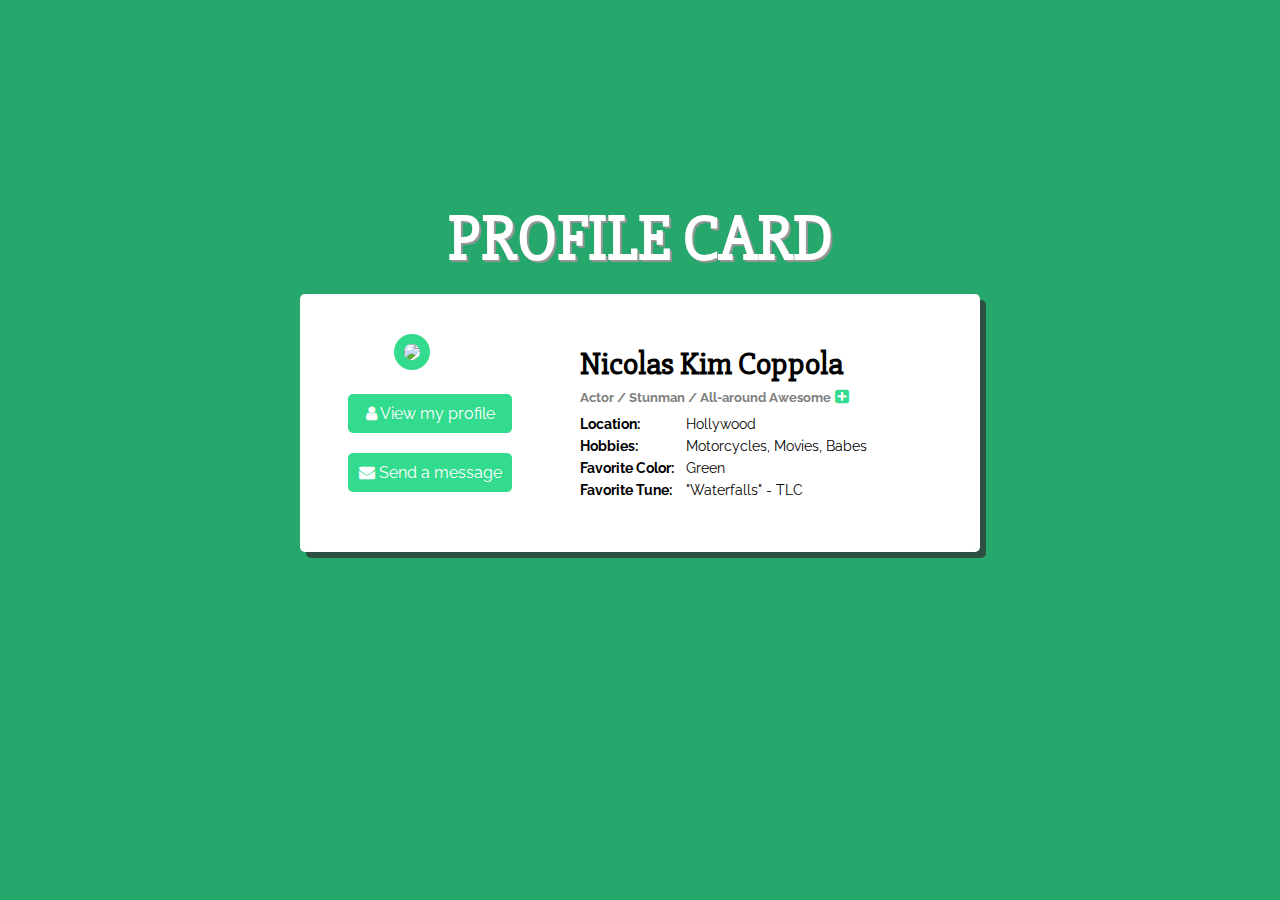
==== index.html @ f9eb34cb "initial commit" ====
<!DOCTYPE html>
<html lang="en">
<head>
  <meta charset="UTF-8">
  <title>Profile Card</title>
  <link rel="stylesheet" href="style.css">

  <!--Font Awesome Load-In -->
  <link href="http://maxcdn.bootstrapcdn.com/font-awesome/4.2.0/css/font-awesome.min.css" rel="stylesheet">
</head>
<body>
  <div class="profile-card-wrapper">
    <h1>Profile Card</h1>
    <div class="profile-card">
      <div class="img-wrapper">
        <a href="http://en.wikipedia.org/wiki/Nicolas_Cage"><img class="profile-pic" src="http://placecage.com/140/140" /></a>
        <a class="button grow" href="http://en.wikipedia.org/wiki/Nicolas_Cage">
          <i class="fa fa-user"> </i> View my profile </a>
        <a class="button grow" href="mailto:nickcage@hotmail.com">
          <i class="fa fa-envelope"> </i> Send a message </a>
      </div>
      <div class="text-wrapper">
        <h3 class="name">Nicolas Kim Coppola</h3>
        <h5 class="title">Actor / Stunman / All-around Awesome</h5> <a href="#"> <i class="fa fa-plus-square"> </i></a>
        <div class="profile-info clearfix">
          <ul class="attributes">
            <li>Location:</li>
            <li>Hobbies:</li>
            <li>Favorite Color:</li>
            <li>Favorite Tune:</li>
          </ul>
          <ul class="values">
            <li>Hollywood</li>
            <li>Motorcycles, Movies, Babes</li>
            <li>Green</li>
            <li>"Waterfalls" - TLC</li>
          </ul>
        </div>
      </div>
        <!--       <div class="social">
          <ul>
            <li>
              <p>2</p>
              <p>Followers</p>
            </li>
            <li>
              <p>23</p>
              <p>Following</p>
            </li>
            <li>
              <p>99</p>
              <p>Posts</p>
            </li>
          </ul>
        </div> -->
    </div>
  </div>
</body>
</html>
---- style.css ----
/*Font Import*/
@import url(http://fonts.googleapis.com/css?family=Slabo+27px);
@import url(http://fonts.googleapis.com/css?family=Raleway:400,700,200);


body {
  padding:0;
  margin:0;
  background-color: #26A86D;
  text-align:center;
  font-family:'Raleway', serif;
}

p {
}

a {
  text-decoration:none;
  color:#32DB8E;
  transition:color .7s ease-in-out;
}


a.fa :hover {
  color:#26A86D;
}

ul {
  padding:0;
  margin:0;
  list-style-type:none;
}

h1, h2, h3, h4, h5, h6 {
  font-family:'Slabo 27px';
}

h3 {
  margin-bottom:4px;
  margin-top:10px;
}

h5 {
  font-family:'Raleway', serif;
  color:grey;
  margin:0;
  display:inline;
}


h1 {
  font-size:4em;
  text-transform:uppercase;
  color:white;
  text-shadow: 2px 2px 0px rgba(150, 150, 150, 1);
  margin-top:16px;
  margin-bottom:16px;
}

h3.name {
  font-size:2em;
}


.profile-card {
  margin:0 auto;
  width:600px;
  background-color:white;
  border-radius:5px;
  padding:40px;
  -webkit-box-shadow: 10px 10px 0px 0px rgba(50, 50, 50, 0.5);
  -moz-box-shadow:    6px 6px 0px 0px rgba(50, 50, 50, 0.75);
  box-shadow:         6px 6px 0px 0px rgba(50, 50, 50, 0.75);
  overflow:auto;
}


/***** Wrappers *****/
.profile-card-wrapper {
  margin:0 auto;
  margin-top:200px;
}

.img-wrapper, .text-wrapper {
  float:left;
  display:inline-block;
}

.img-wrapper {
  width:30%;
}
.text-wrapper{
  width:50%;
  text-align:left;
  padding-left:60px;
}
/***** END Wrappers *****/



/**** Left side, images and buttons ****/
.img-wrapper a {
  display:block;
  width:80%;
}

img.profile-pic {
  border-radius:100%;
  border:10px solid #32DB8E;
  transition:border-color .8s ease-in-out;
  transition:opacity .8s ease-in-out;
  margin:0 auto;
  margin-bottom:20px;
}
img.profile-pic:hover {
  opacity:.8;
  border-color:#26A86D;
}

.button {
  background-color:#32DB8E;
  padding:10px;
  color:white;
  border-radius:5px;
  margin:0 auto;
  margin-bottom:20px;
}

.button:hover {
  -webkit-box-shadow: 3px 3px 0px 0px rgba(50, 50, 50, 0.75);
  -moz-box-shadow:    3px 3px 0px 0px rgba(50, 50, 50, 0.75);
  box-shadow:         3px 3px 0px 0px rgba(50, 50, 50, 0.75);
}
/**** END Left side, images and buttons ****/


/**** Right side, profile text ****/
.profile-info {
  margin-top:10px;
  overflow:hidden;
}

.profile-info ul li {
  margin-bottom:6px;
}

.attributes, .values {
  font-size:14px;;
  float:left;
}


.attributes {
  font-family: 'Raleway', serif;
  font-weight:700;
  width:32%;
  text-align:left;
}

.values {
  width:62%;
  padding-left:10px;
}


/**** END Right side, profile text ****/

.social {
  display:block;
  width:100%;
}


/*ANIMATION STUFF*/
@-webkit-keyframes grow-shrink {
  0%,100% {transform:scale(1);}
  50% {transform:scale(1.2);}
}

@-moz-keyframes grow-shrink {
  0%,100% { font-size:2em; }
  33% { font-size:2.2em;}
  66% { font-size:2.5em;}
  100% { font-size:2.2em;}
}
@-o-keyframes grow-shrink {
  0%,100% { font-size:2em; }
  33% { font-size:2.2em;}
  66% { font-size:2.5em;}
  100% { font-size:2.2em;}
}
@keyframes grow-shrink {
  0%,100% { font-size:2em; }
  33% { font-size:2.2em;}
  66% { font-size:2.5em;}
  100% { font-size:2.2em;}
}

.grow { transition: all .2s ease-in-out; }
.grow:hover { transform: scale(1.1); }
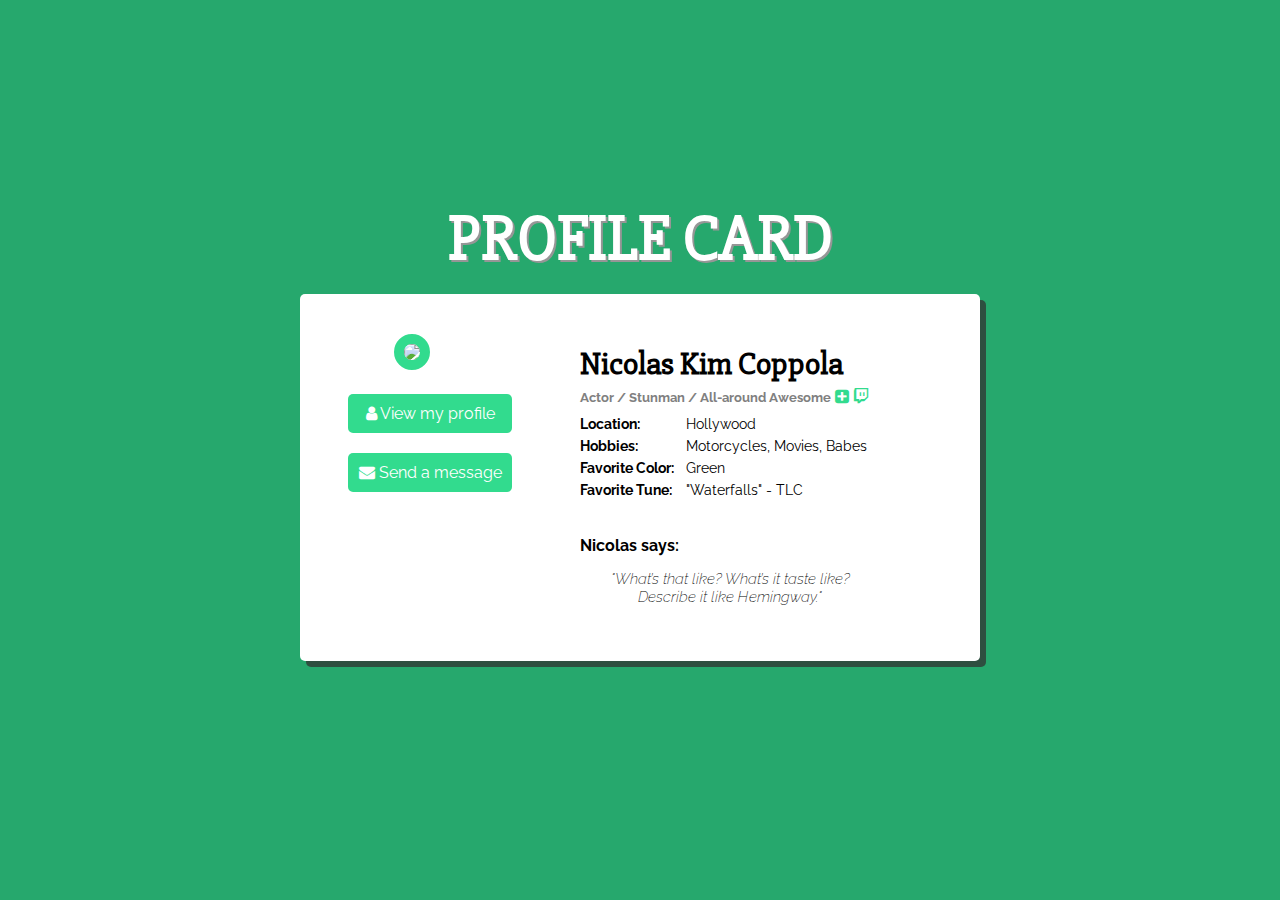
==== commit c8aa0b40: "created second with a vertical layout and bounch animation" ====
--- a/index.html
+++ b/index.html
@@ -13,7 +13,7 @@
     <h1>Profile Card</h1>
     <div class="profile-card">
       <div class="img-wrapper">
-        <a href="http://en.wikipedia.org/wiki/Nicolas_Cage"><img class="profile-pic" src="http://placecage.com/140/140" /></a>
+        <a href="http://en.wikipedia.org/wiki/Nicolas_Cage"><img class="profile-pic" src="http://placecage.com/160/160" /></a>
         <a class="button grow" href="http://en.wikipedia.org/wiki/Nicolas_Cage">
           <i class="fa fa-user"> </i> View my profile </a>
         <a class="button grow" href="mailto:nickcage@hotmail.com">
@@ -21,8 +21,9 @@
       </div>
       <div class="text-wrapper">
         <h3 class="name">Nicolas Kim Coppola</h3>
-        <h5 class="title">Actor / Stunman / All-around Awesome</h5> <a href="#"> <i class="fa fa-plus-square"> </i></a>
-        <div class="profile-info clearfix">
+        <h5 class="title">Actor / Stunman / All-around Awesome</h5>
+        <span class="buttons-under-name"><a href="#"> <i class="fa fa-plus-square"> </i></a> <a href="#"><i class="fa fa-twitch"></i></a></span>
+        <div class="profile-info">
           <ul class="attributes">
             <li>Location:</li>
             <li>Hobbies:</li>
@@ -35,6 +36,12 @@
             <li>Green</li>
             <li>"Waterfalls" - TLC</li>
           </ul>
+        </div>
+        <div class="status">
+          <h4 class="status-label">Nicolas says:</h5>
+          <div class="status-text grow-shrink">
+            <p>"What’s that like? What’s it taste like? Describe it like Hemingway."<p>
+          </div>
         </div>
       </div>
         <!--       <div class="social">
--- a/style.css
+++ b/style.css
@@ -21,9 +21,6 @@
 }
 
 
-a.fa :hover {
-  color:#26A86D;
-}
 
 ul {
   padding:0;
@@ -34,19 +31,6 @@
 h1, h2, h3, h4, h5, h6 {
   font-family:'Slabo 27px';
 }
-
-h3 {
-  margin-bottom:4px;
-  margin-top:10px;
-}
-
-h5 {
-  font-family:'Raleway', serif;
-  color:grey;
-  margin:0;
-  display:inline;
-}
-
 
 h1 {
   font-size:4em;
@@ -61,6 +45,27 @@
   font-size:2em;
 }
 
+h3 {
+  margin-bottom:4px;
+  margin-top:10px;
+}
+
+h4 {
+  font-family:'Raleway', serif;
+  margin-bottom:10px;
+  margin-top:0px;
+}
+
+h5 {
+  font-family:'Raleway', serif;
+  color:grey;
+  margin:0;
+  display:inline;
+}
+
+.fa-2x {
+  vertical-align:middle;
+}
 
 .profile-card {
   margin:0 auto;
@@ -110,10 +115,9 @@
   transition:border-color .8s ease-in-out;
   transition:opacity .8s ease-in-out;
   margin:0 auto;
-  margin-bottom:20px;
 }
 img.profile-pic:hover {
-  opacity:.8;
+  opacity:.5;
   border-color:#26A86D;
 }
 
@@ -123,7 +127,7 @@
   color:white;
   border-radius:5px;
   margin:0 auto;
-  margin-bottom:20px;
+  margin-top:20px;
 }
 
 .button:hover {
@@ -135,6 +139,14 @@
 
 
 /**** Right side, profile text ****/
+.buttons-under-name a {
+  transition:color .5s ease-in-out;
+}
+.buttons-under-name a:hover {
+  color:grey;
+}
+
+
 .profile-info {
   margin-top:10px;
   overflow:hidden;
@@ -162,13 +174,24 @@
   padding-left:10px;
 }
 
+.status {
+  margin-top:32px;
+}
+
+.status-text {
+  text-align:center;
+  font-style:italic;
+  font-weight:200;
+  font-size:15px;
+
+  -webkit-animation: grow-shrink 5s infinite; /* Safari 4+ */
+  -moz-animation:    grow-shrink 5s infinite; /* Fx 5+ */
+  -o-animation:      grow-shrink 5s infinite; /* Opera 12+ */
+  animation:         grow-shrink 5s infinite; /* IE 10+, Fx 29+ */
+}
 
 /**** END Right side, profile text ****/
 
-.social {
-  display:block;
-  width:100%;
-}
 
 
 /*ANIMATION STUFF*/
@@ -178,23 +201,21 @@
 }
 
 @-moz-keyframes grow-shrink {
-  0%,100% { font-size:2em; }
-  33% { font-size:2.2em;}
-  66% { font-size:2.5em;}
-  100% { font-size:2.2em;}
+  0%,100% {transform:scale(1);}
+  50% {transform:scale(1.2);}
 }
 @-o-keyframes grow-shrink {
-  0%,100% { font-size:2em; }
-  33% { font-size:2.2em;}
-  66% { font-size:2.5em;}
-  100% { font-size:2.2em;}
+  0%,100% {transform:scale(1);}
+  50% {transform:scale(1.2);}
 }
 @keyframes grow-shrink {
-  0%,100% { font-size:2em; }
-  33% { font-size:2.2em;}
-  66% { font-size:2.5em;}
-  100% { font-size:2.2em;}
-}
-
-.grow { transition: all .2s ease-in-out; }
-.grow:hover { transform: scale(1.1); }
+  0%,100% {transform:scale(1);}
+  50% {transform:scale(1.2);}
+}
+
+.grow {
+  transition: all .2s ease-in-out;
+  }
+.grow:hover {
+  transform: scale(1.1);
+}
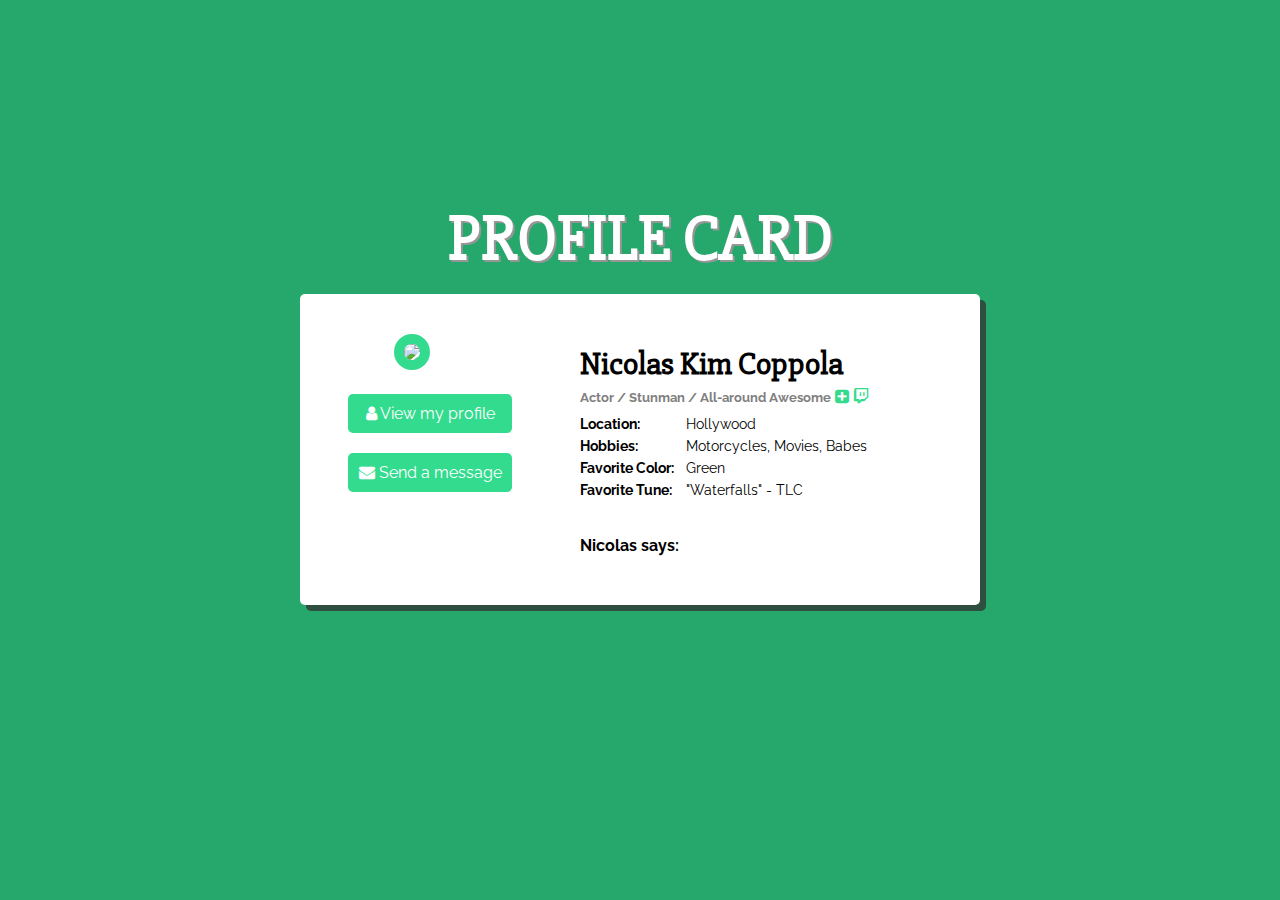
==== commit c65e2ea2: "Added rotating status" ====
--- a/index.html
+++ b/index.html
@@ -39,8 +39,10 @@
         </div>
         <div class="status">
           <h4 class="status-label">Nicolas says:</h5>
-          <div class="status-text grow-shrink">
-            <p>"What’s that like? What’s it taste like? Describe it like Hemingway."<p>
+          <div class="status-text">
+            <span>"What’s that like? What’s it taste like? Describe it like Hemingway."</span>
+            <span>“I love pressure. I eat it for breakfast.”</span>
+            <span>“I mean it, honey, the world is being Fed-exed to hell in a hand cart.”</span>
           </div>
         </div>
       </div>
--- a/style.css
+++ b/style.css
@@ -43,6 +43,10 @@
 
 h3.name {
   font-size:2em;
+  -webkit-animation: bounceIn-fromTop 2s; /* Safari 4+ */
+  -moz-animation:    bounceIn-fromTop 2s; /* Fx 5+ */
+  -o-animation:      bounceIn-fromTop 2s; /* Opera 12+ */
+  animation:         bounceIn-fromTop 2s; /* IE 10+, Fx 29+ */
 }
 
 h3 {
@@ -113,12 +117,14 @@
   border-radius:100%;
   border:10px solid #32DB8E;
   transition:border-color .8s ease-in-out;
-  transition:opacity .8s ease-in-out;
   margin:0 auto;
 }
 img.profile-pic:hover {
-  opacity:.5;
   border-color:#26A86D;
+  -webkit-animation: upDown 3s infinite; /* Safari 4+ */
+  -moz-animation:    upDown 3s infinite; /* Fx 5+ */
+  -o-animation:      upDown 3s infinite; /* Opera 12+ */
+  animation:         upDown 3s infinite; /* IE 10+, Fx 29+ */
 }
 
 .button {
@@ -176,25 +182,59 @@
 
 .status {
   margin-top:32px;
+
 }
 
 .status-text {
   text-align:center;
-  font-style:italic;
-  font-weight:200;
+  font-weight:400;
   font-size:15px;
-
-  -webkit-animation: grow-shrink 5s infinite; /* Safari 4+ */
-  -moz-animation:    grow-shrink 5s infinite; /* Fx 5+ */
-  -o-animation:      grow-shrink 5s infinite; /* Opera 12+ */
-  animation:         grow-shrink 5s infinite; /* IE 10+, Fx 29+ */
-}
-
+  display:inline;
+  height:50px;
+  overflow:hidden;
+  /* -webkit-animation: grow-shrink 5s infinite; Safari 4+
+  -moz-animation:    grow-shrink 5s infinite; Fx 5+
+  -o-animation:      grow-shrink 5s infinite; Opera 12+
+  animation:         grow-shrink 5s infinite; IE 10+, Fx 29+ */
+}
+.status-text span {
+  position:absolute;
+  opacity:0;
+  overflow:hidden;
+  width:300px;
+}
+.status-text span{
+  -webkit-animation: rotateWordsFirst 18s ease infinite 1s;
+  -moz-animation: rotateWordsFirst 18s ease infinite 1s;
+  -o-animation: rotateWordsFirst 18s ease infinite 1s;
+  -webkit-animation: rotateWordsFirst 18s ease infinite 1s;
+}
+.status-text span:nth-child(2) {
+  -webkit-animation-delay: 6s;
+  -moz-animation-delay: 6s;
+  -o-animation-delay: 6s;
+  animation-delay: 6s;
+}
+.status-text span:nth-child(3) {
+  -webkit-animation-delay: 12s;
+  -moz-animation-delay: 12s;
+  -o-animation-delay: 12s;
+  animation-delay: 12s;
+}
 /**** END Right side, profile text ****/
 
 
 
 /*ANIMATION STUFF*/
+.grow {
+  transition: all .2s ease-in-out;
+}
+.grow:hover {
+  transform: scale(1.1);
+}
+
+
+
 @-webkit-keyframes grow-shrink {
   0%,100% {transform:scale(1);}
   50% {transform:scale(1.2);}
@@ -213,9 +253,117 @@
   50% {transform:scale(1.2);}
 }
 
-.grow {
-  transition: all .2s ease-in-out;
-  }
-.grow:hover {
-  transform: scale(1.1);
-}
+
+@-webkit-keyframes bounceIn-fromTop {
+  0% {
+    opacity: 0;
+    -webkit-transform: translateY(-2000px);
+  }
+  60% {
+    opacity: 1;
+    -webkit-transform: translateY(30px);
+  }
+  80% {
+    -webkit-transform: translateY(-10px);
+  }
+  100% {
+    -webkit-transform: translateY(0);
+  }
+}
+@-moz-keyframes bounceIn-fromTop {
+  0% {
+    opacity: 0;
+    -webkit-transform: translateY(-2000px);
+  }
+  60% {
+    opacity: 1;
+    -webkit-transform: translateY(30px);
+  }
+  80% {
+    -webkit-transform: translateY(-10px);
+  }
+  100% {
+    -webkit-transform: translateY(0);
+  }
+}
+@-o-keyframes bounceIn-fromTop {
+  0% {
+    opacity: 0;
+    -webkit-transform: translateY(-2000px);
+  }
+  60% {
+    opacity: 1;
+    -webkit-transform: translateY(30px);
+  }
+  80% {
+    -webkit-transform: translateY(-10px);
+  }
+  100% {
+    -webkit-transform: translateY(0);
+  }
+}
+@keyframes bounceIn-fromTop {
+  0% {
+    opacity: 0;
+    -webkit-transform: translateY(-2000px);
+  }
+  60% {
+    opacity: 1;
+    -webkit-transform: translateY(30px);
+  }
+  80% {
+    -webkit-transform: translateY(-10px);
+  }
+  100% {
+    -webkit-transform: translateY(0);
+  }
+}
+
+@-webkit-keyframes upDown {
+  0%,  { -webkit-transform: translate(0px, 0px);}
+  50% { -webkit-transform: translate(0px, -20px);}
+}
+@-moz-keyframes upDown {
+  0%,  { -webkit-transform: translate(0px, 0px);}
+  50% { -webkit-transform: translate(0px, -20px);}
+  100% {-webkit-transform: translate(0px, 20px;)}
+}
+@-o-keyframes upDown {
+  0%,  { -webkit-transform: translate(0px, 0px);}
+  50% { -webkit-transform: translate(0px, -20px);}
+  100% {-webkit-transform: translate(0px, 20px;)}
+}
+@keyframes upDown {
+  0%,  { -webkit-transform: translate(0px, 0px);}
+  50% { -webkit-transform: translate(0px, -20px);}
+  100% {-webkit-transform: translate(0px, 20px;)}
+}
+
+@-webkit-keyframes rotateWordsFirst {
+  0% { opacity: 1; animation-timing-function: ease-in; height: 0px; }
+  8% { opacity: 1; height: 60px; }
+  19% { opacity: 1; height: 60px; }
+  25% { opacity: 0; height: 60px; }
+  100% { opacity: 0; }
+}
+@-moz-keyframes rotateWordsFirst {
+  0% { opacity: 1; animation-timing-function: ease-in; height: 0px; }
+  8% { opacity: 1; height: 60px; }
+  19% { opacity: 1; height: 60px; }
+  25% { opacity: 0; height: 60px; }
+  100% { opacity: 0; }
+}
+@-o-keyframes rotateWordsFirst {
+  0% { opacity: 1; animation-timing-function: ease-in; height: 0px; }
+  8% { opacity: 1; height: 60px; }
+  19% { opacity: 1; height: 60px; }
+  25% { opacity: 0; height: 60px; }
+  100% { opacity: 0; }
+}
+@keyframes rotateWordsFirst {
+  0% { opacity: 1; animation-timing-function: ease-in; height: 0px; }
+  8% { opacity: 1; height: 60px; }
+  19% { opacity: 1; height: 60px; }
+  25% { opacity: 0; height: 60px; }
+  100% { opacity: 0; }
+}
